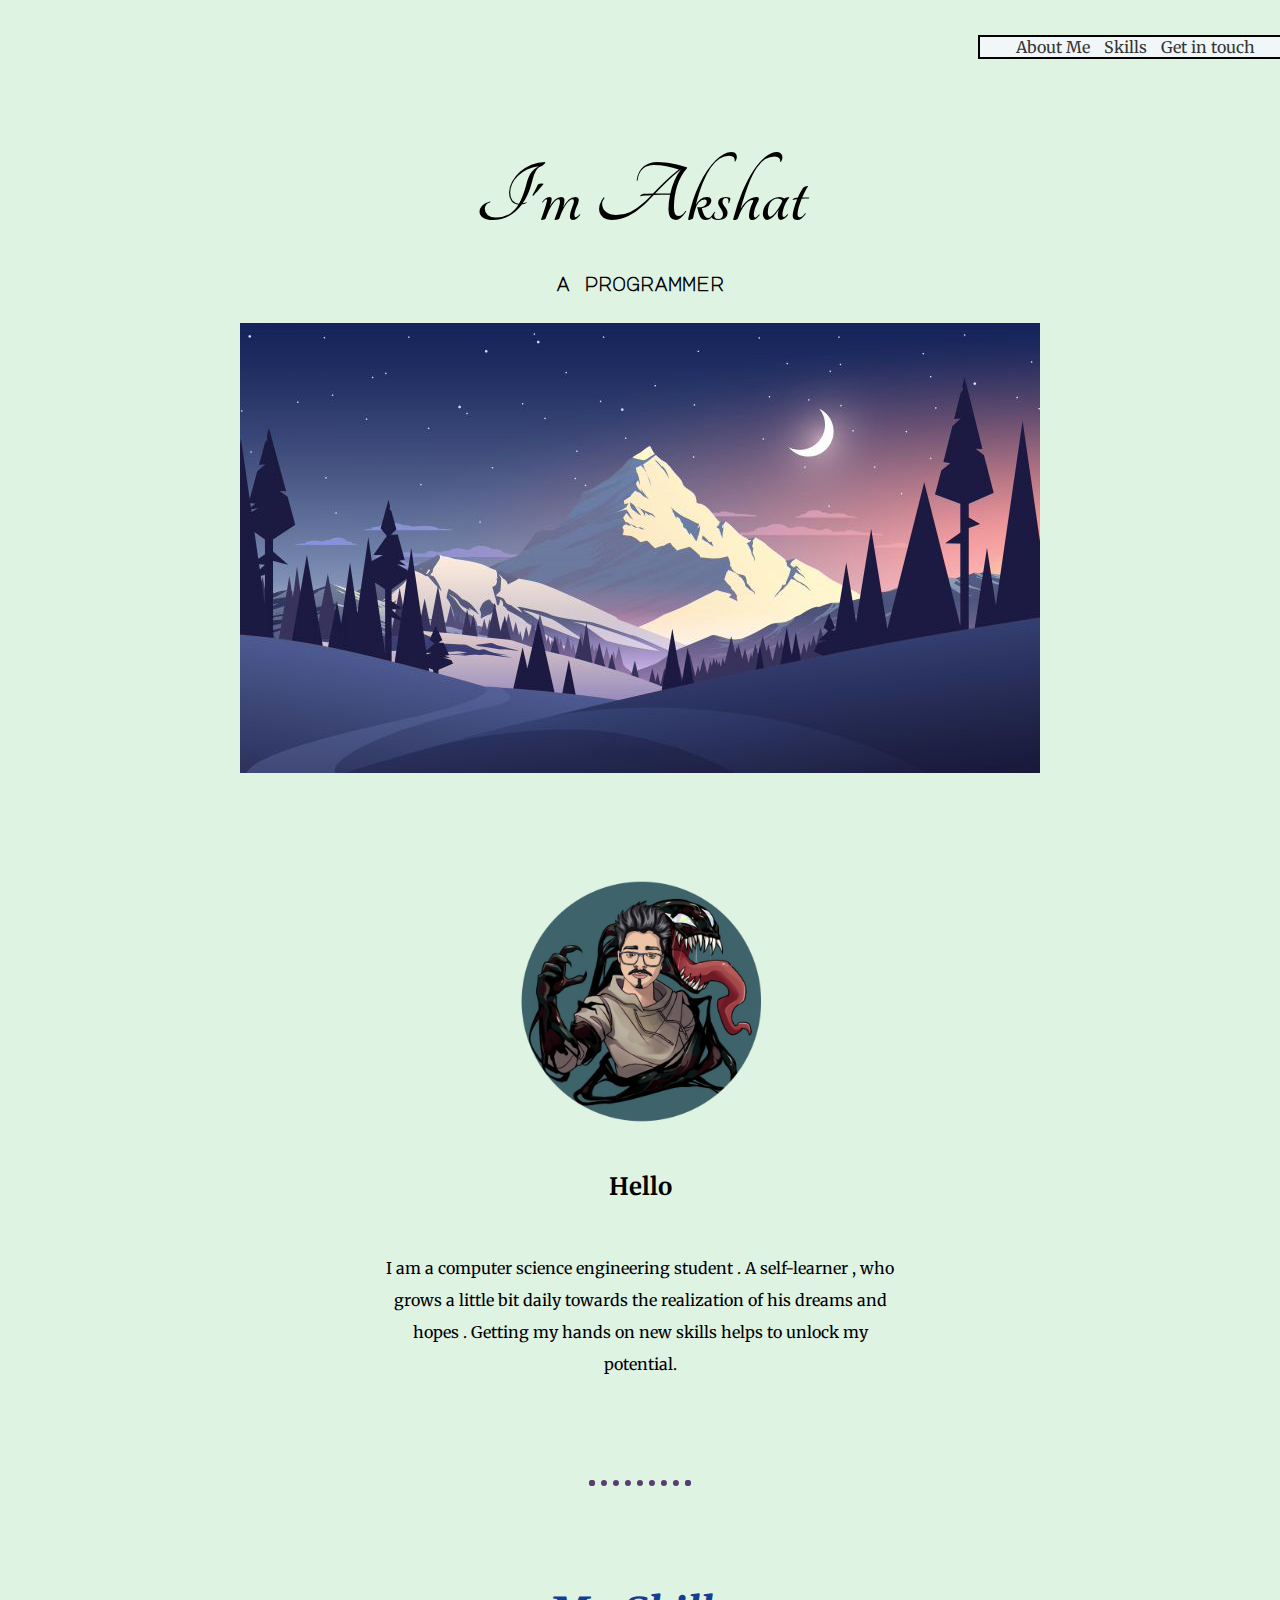
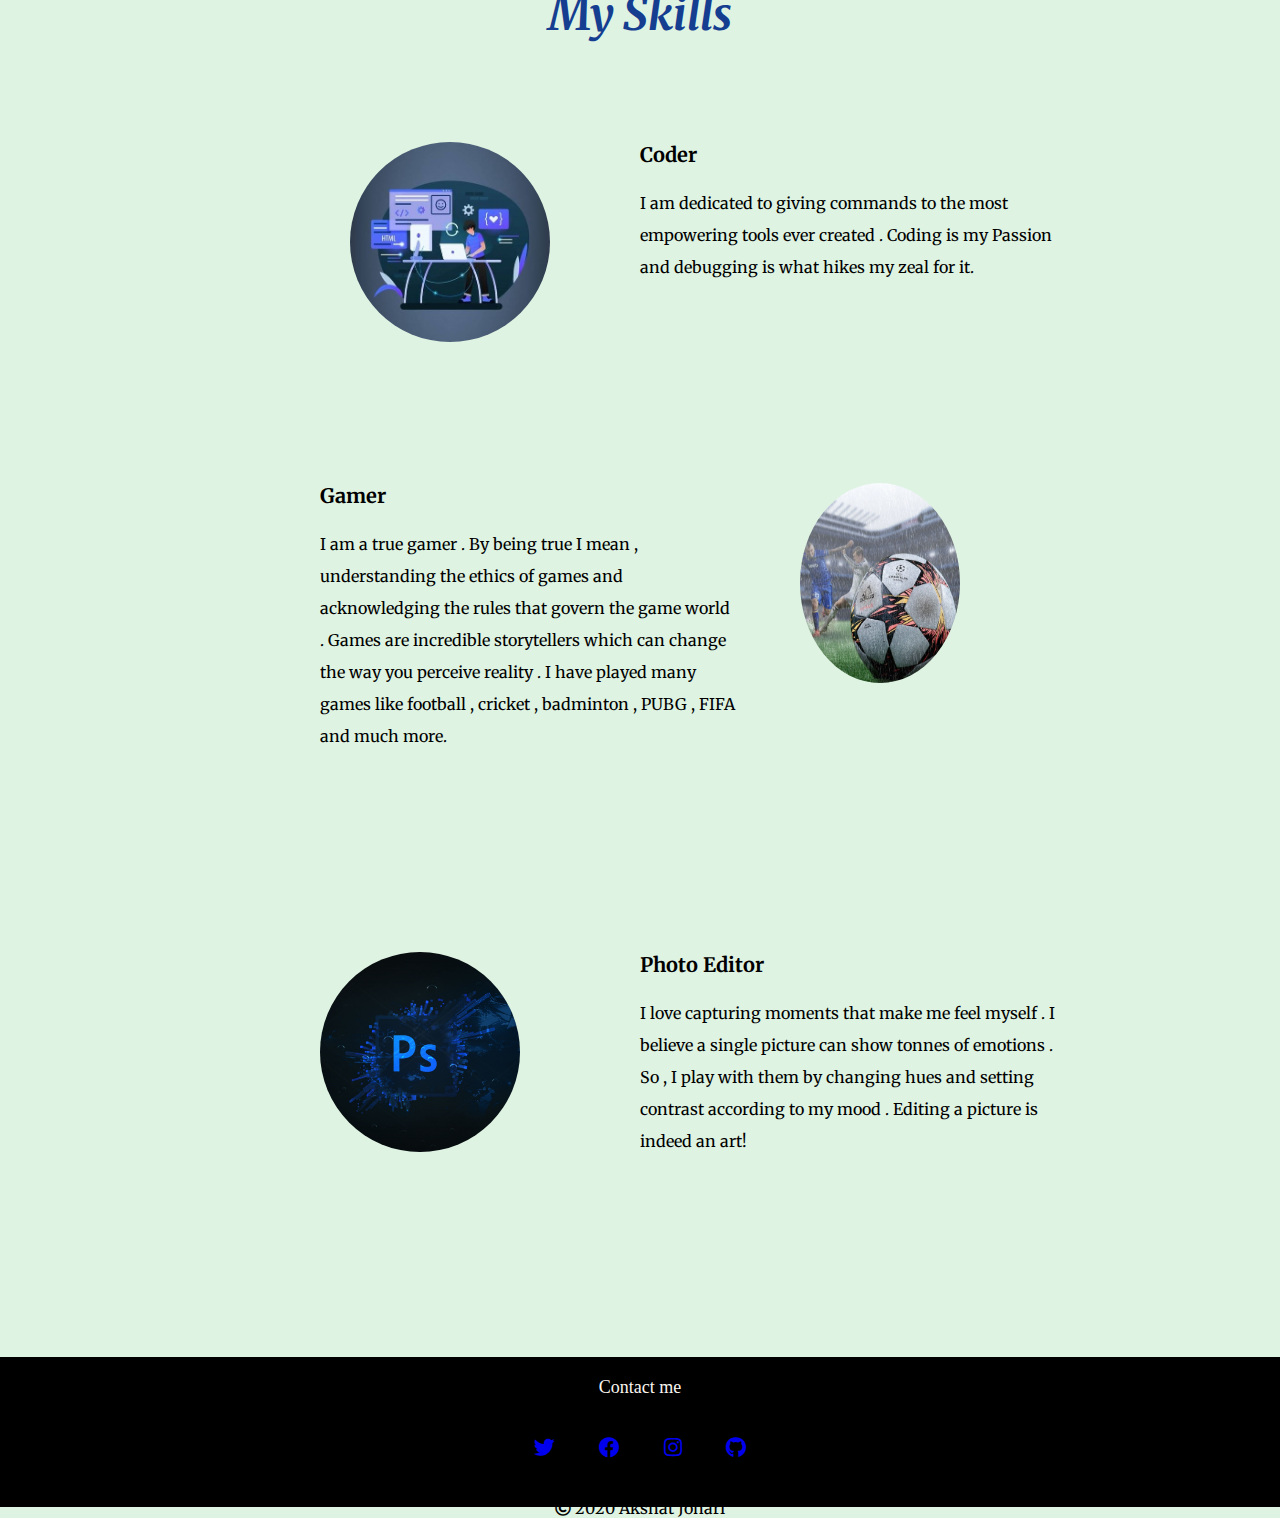
==== index.html @ bcc16926 "Update index.html" ====
<!DOCTYPE html>
<html>
<head>
    <meta charset='utf-8'>
    <meta http-equiv='X-UA-Compatible' content='IE=edge'>
    <title>Akshat Johari</title>
    <link rel="icon" href="favicon.ico">
    <meta name='viewport' content='width=device-width, initial-scale=1'>
    <link rel='stylesheet' type='text/css' media='screen' href='site1.css'>
    <script src='main.js'></script>
    <link href="https://fonts.googleapis.com/css2?family=Major+Mono+Display&family=Merriweather:ital@1&family=Tangerine:wght@700&display=swap" rel="stylesheet">
    <link rel="stylesheet" href="https://use.fontawesome.com/releases/v5.5.0/css/all.css">
</head>     
<body> 
    <div class="header">
    <a href="#about_me" class="header_content">About Me</a>
    <a href="#skills" class="header_content">Skills</a>
    <a href="#contact_me" class="header_content">Get in touch</a>
   
  

    </div>
    <div class ="top-container">
        
    <h1>I'm Akshat</h1>
    <p id="prog"><b>a programmer</b></p>

    <img src="Main.jpg" >
    </div>
    <br><br><br><br><br>
    <div class="profile" id ="about_me">
        <img src="Venom.png" height="250px" width="250px" class="venom_pic circle"><br><br>
        <h2>Hello</h2>
        <p class="intro">I am a computer science engineering student . A self-learner , who grows a little bit daily towards the realization of his dreams and hopes . Getting my hands on new skills helps to unlock my potential. </p>
    </div> 
    <hr>

    <div class ="skills" id="skills">
          <h2 id="headings">My Skills</h2>
          <div class="skills_area">
          <img src="coding_pic.jpg" class="circle coding_pic" height="200px" width="200px">
          <h3 class="h_code">Coder</h3>
          <p class="p_code">I am dedicated to giving commands to the most empowering tools ever created . Coding is my Passion and debugging is what hikes my zeal for it. <br></p>
          </div>
          <div class="skills_area">
          <img src="game_pic.jpg" class="circle game_pic" height="200px" width="200px">
          <h3 class="h_game">Gamer</h3>
          <p class="p_game">I am a true gamer . By being true I mean , understanding the ethics of games and acknowledging the rules that govern the game world . Games are incredible storytellers which can change the way you perceive reality . I have played many games like football , cricket , badminton , PUBG , FIFA and much more.</p>
          </div>
          <div class="skills_area">
          <img src="photoshop_pic.jpg" class="circle photo_editing" height="200px" width="200px">
          <h3 class="h_picedit">Photo Editor</h3>
          <p class="p_picedit">I love capturing moments that make me feel myself . I believe a single picture can show tonnes of emotions . So , I play with them by changing hues and setting contrast according to my mood . Editing a picture is indeed an art!</p>
          </div>
        </div>
    <div class="footer" >
        <br>
        <div class="social_icons" type="none">
        <a href="mailto:akshatmeerut5@gmai.com" class="btn" id="contact_me">Contact me</a><br><br>
        <a href="https://twitter.com/AkshatJohari3" target="_blank"><i class="fab fa-twitter"></i></a>
        <a href="https://www.facebook.com/profile.php?id=100016290732621" target="_blank"><i class="fab fa-facebook"></i></a>
        <a href="https://www.instagram.com/akshatmeerut5/" target="_blank"><i class="fab fa-instagram"></i></a>
        <a href="https://github.com/akshatjohari" target="_blank" ><i class="fab fa-github"></i></a>
        </div><br>
        <div class="copyright">
        <i class="far fa-copyright"></i>
        2020 Akshat Johari
        </div>
               
    </div>

</body>
</html>
---- site1.css ----
body{
    margin: 0px;
    text-align: center;
    background-color:#dff3e3;
    font-family: 'Merriweather', serif;

}
.btn {
    background: black;
    background-image: -webkit-linear-gradient(top, black, black);
    background-image: -moz-linear-gradient(top, black, black);
    background-image: -ms-linear-gradient(top, black, black);
    background-image: -o-linear-gradient(top, black, black);
    background-image: linear-gradient(to bottom, black, black);
    -webkit-border-radius: 60;
    -moz-border-radius: 60;
    border-radius: 60px;
    text-shadow: 2px 3px 2px #000000;
    -webkit-box-shadow: 3px 4px 8px #000000;
    -moz-box-shadow: 3px 4px 8px #000000;
    box-shadow: 3px 4px 8px #000000;
    font-family: Georgia;
    color: #fbf6f0;
    font-size: 18px;
    padding: 10px 20px 10px 20px;
    text-decoration: none;
  }
  
  .btn:hover {
    background: #6a097d;
    background-image: -webkit-linear-gradient(top, #6a097d, #6a097d);
    background-image: -moz-linear-gradient(top, #6a097d, #6a097d);
    background-image: -ms-linear-gradient(top, #6a097d, #6a097d);
    background-image: -o-linear-gradient(top, #6a097d, #6a097d);
    background-image: linear-gradient(to bottom, #6a097d, #6a097d);
    text-decoration: none;
    box-shadow: 0px 0px 6px 3px #dff3e3;
  }
.circle{
    border-radius: 100%;
}
.coding_pic{
    float: left;
    margin-left: 30px;
    
}
.footer{
     background-color: black;
     height: 150px;

}
#headings{
    font-size: 45px;
    color: #153e90;
    font-style: italic;
}
.h_code{
    text-align: left;
    margin-left: 320px;
}
.h_game{
     text-align: left;
}
.h_picedit{
    text-align: left;
    margin-left: 320px;
}
.header{
    height:20px;
    width:300px;
    background-color: #f1f6f9;
    position: absolute;
    right:0px;
    top:5px;
    margin-top: 30px;
    border-color:fff3b2;
    border-style: double ;
    border-width:2px 0px 2px 2px;
}
.header_content{
    text-decoration: none;
    color:#363636;
    margin-left: 10px;
    text-align: center;
}
.header_content:hover{
    font-weight: 550;
    font-style: italic;
    color: #6a097d;
}

hr{
    border: dotted #583d72 6px;
    border-bottom:none;
    width:7%;
    margin:100px auto
}
h3{
    font-size: 20px;
}

h1{
    margin-top: 150px;
    font-family: 'Tangerine', cursive;
    font-size: 90px;
    margin-bottom: 15px;
    
}
.game_pic{
    float: right;
    width: 25%;
    margin-left: 30px;
}
.intro{
    Width:40%;
    margin: 50px auto 50px;
}
p{
    line-height: 2;
}
.photo_editing{
    float: left;
    margin-right: 50px;

}
#prog{
    font-family: 'Major Mono Display', monospace;
    font-size: 1.2rem;
    font-style: normal;
}
.p_code{
    Width:65%;
    text-align: left;
    margin-left: 320px;
}
.p_game{
    Width:65%;
    text-align: left;
    margin-right:100px ;
}
.p_picedit{
    Width:65%;
    text-align: left;
    margin-left: 320px;
}
.skills_area{
    width: 50%;
    margin: 100px auto 200px;
}
.social_icons  a i{
    padding:20px;
    font-size: 1.3rem;
    border-radius: 50%;

}
.social_icons a i:hover{
    box-shadow: 0px 0px 6px 3px #dff3e3;
    color: #ffdada;
}
.top-container{
    margin-top: 105px;
}
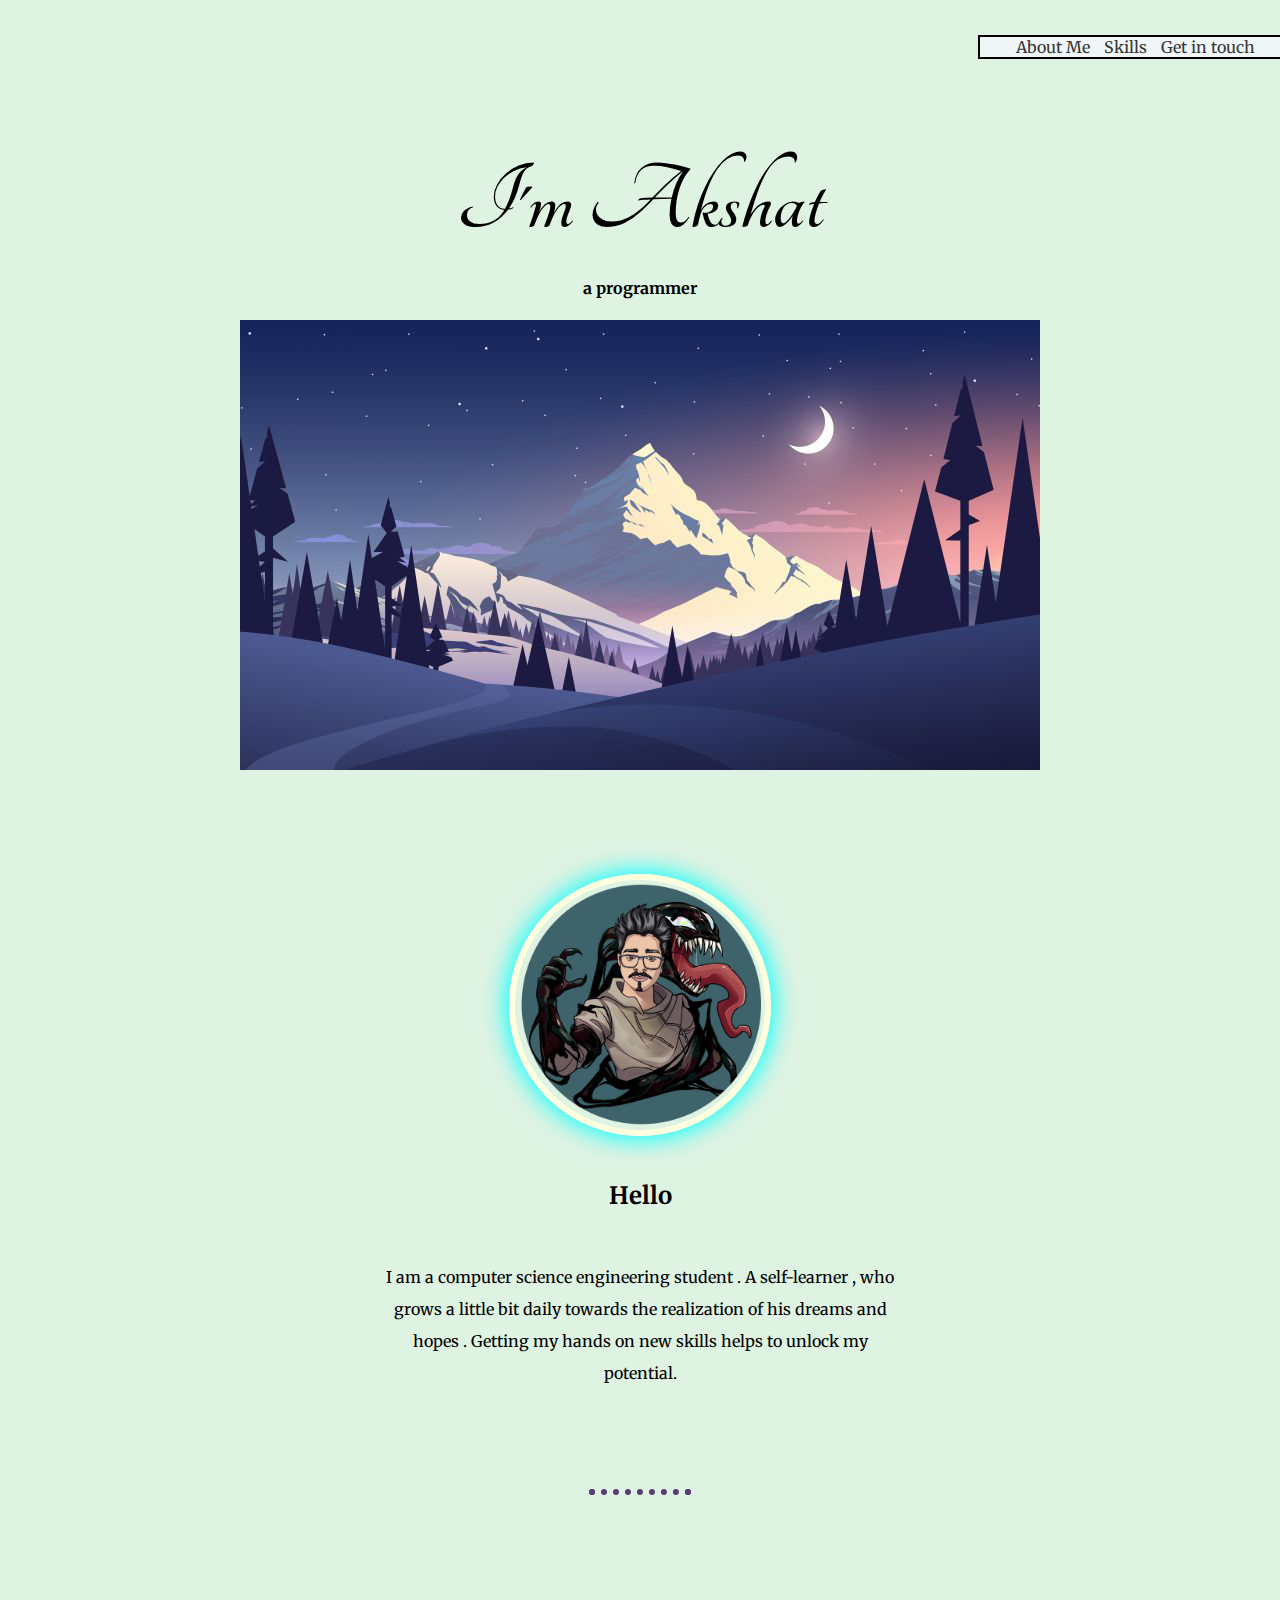
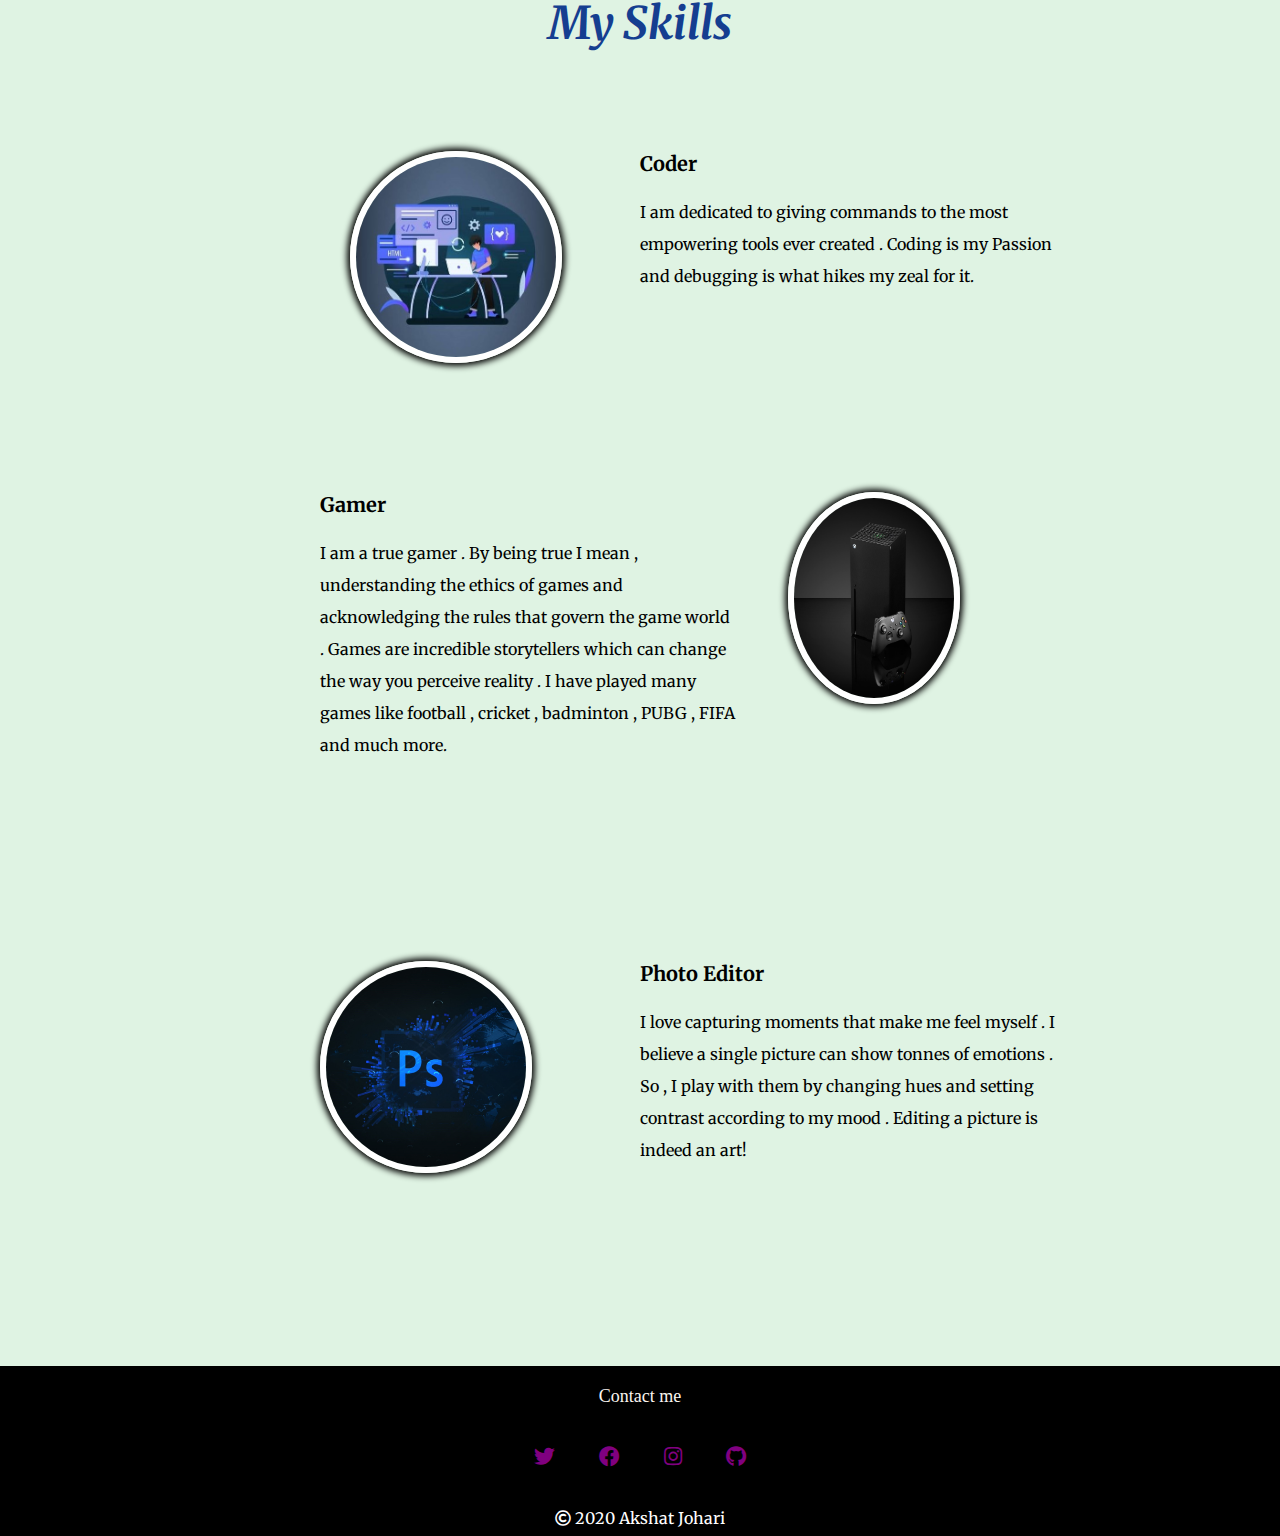
==== commit ea3450a8: "Update index.html" ====
--- a/index.html
+++ b/index.html
@@ -16,9 +16,6 @@
     <a href="#about_me" class="header_content">About Me</a>
     <a href="#skills" class="header_content">Skills</a>
     <a href="#contact_me" class="header_content">Get in touch</a>
-   
-  
-
     </div>
     <div class ="top-container">
         
--- a/site1.css
+++ b/site1.css
@@ -42,11 +42,16 @@
 .coding_pic{
     float: left;
     margin-left: 30px;
+    border: solid white 6px;
+    box-shadow: 0px 0px 6px 3px black;
     
+}
+.copyright{
+    color: white;
 }
 .footer{
      background-color: black;
-     height: 150px;
+     height: 170px;
 
 }
 #headings{
@@ -84,9 +89,9 @@
     text-align: center;
 }
 .header_content:hover{
-    font-weight: 550;
+    font-weight: 600;
     font-style: italic;
-    color: #6a097d;
+    color: #9d0191;
 }
 
 hr{
@@ -102,7 +107,7 @@
 h1{
     margin-top: 150px;
     font-family: 'Tangerine', cursive;
-    font-size: 90px;
+    font-size: 100px;
     margin-bottom: 15px;
     
 }
@@ -110,6 +115,8 @@
     float: right;
     width: 25%;
     margin-left: 30px;
+    border: solid white 6px;
+    box-shadow: 0px 0px 6px 3px black;
 }
 .intro{
     Width:40%;
@@ -121,8 +128,11 @@
 .photo_editing{
     float: left;
     margin-right: 50px;
+    border: solid white 6px;
+    box-shadow: 0px 0px 6px 3px black;
 
 }
+.
 #prog{
     font-family: 'Major Mono Display', monospace;
     font-size: 1.2rem;
@@ -151,6 +161,7 @@
     padding:20px;
     font-size: 1.3rem;
     border-radius: 50%;
+    color: purple;
 
 }
 .social_icons a i:hover{
@@ -159,4 +170,8 @@
 }
 .top-container{
     margin-top: 105px;
-}+}
+.venom_pic{
+    border: solid lightyellow 6px;
+    box-shadow: 0px 0px 25px 3px cyan;    
+}
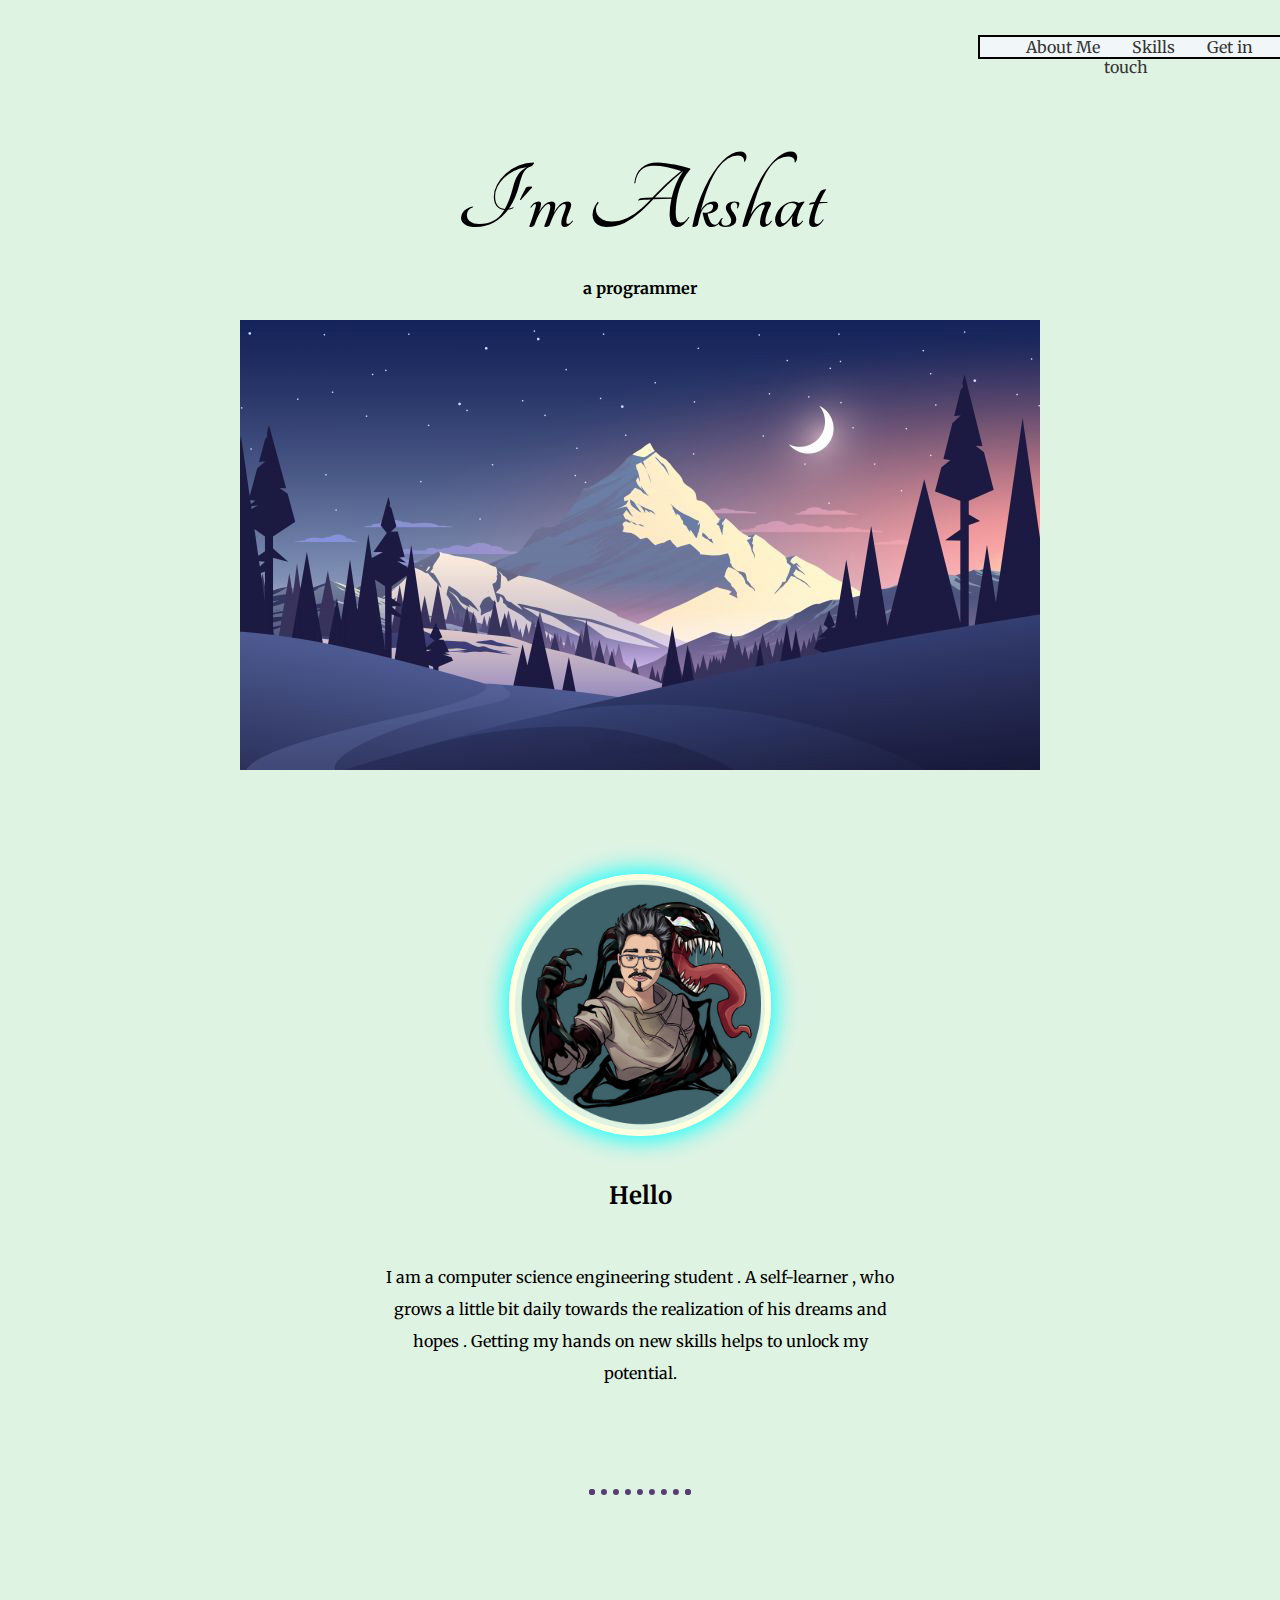
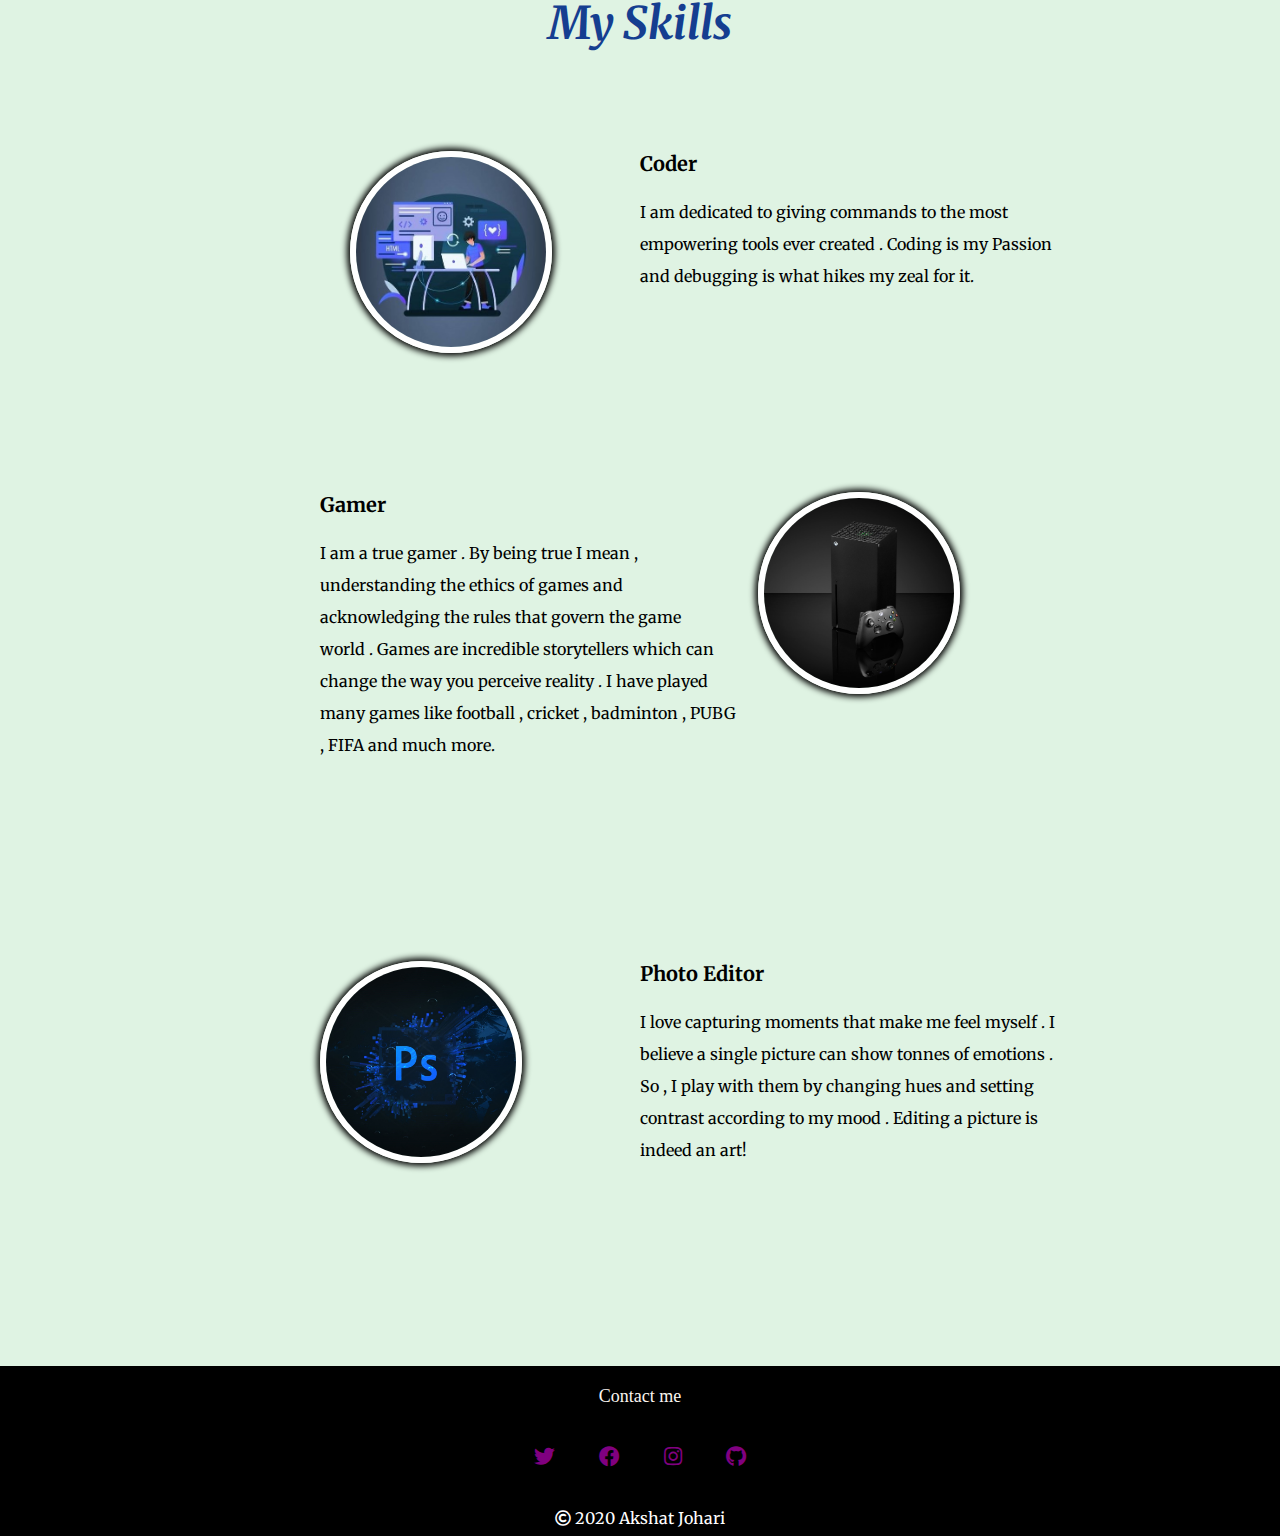
==== commit 2854ea5b: "Update index.html" ====
--- a/index.html
+++ b/index.html
@@ -53,7 +53,7 @@
     <div class="footer" >
         <br>
         <div class="social_icons" type="none">
-        <a href="mailto:akshatmeerut5@gmai.com" class="btn" id="contact_me">Contact me</a><br><br>
+        <a href="mailto:akshatmeerut5@gmail.com" class="btn" id="contact_me">Contact me</a><br><br>
         <a href="https://twitter.com/AkshatJohari3" target="_blank"><i class="fab fa-twitter"></i></a>
         <a href="https://www.facebook.com/profile.php?id=100016290732621" target="_blank"><i class="fab fa-facebook"></i></a>
         <a href="https://www.instagram.com/akshatmeerut5/" target="_blank"><i class="fab fa-instagram"></i></a>
--- a/site1.css
+++ b/site1.css
@@ -44,6 +44,8 @@
     margin-left: 30px;
     border: solid white 6px;
     box-shadow: 0px 0px 6px 3px black;
+    height: 190px;
+    width: 190px;
     
 }
 .copyright{
@@ -78,7 +80,7 @@
     right:0px;
     top:5px;
     margin-top: 30px;
-    border-color:fff3b2;
+    border-color:black;
     border-style: double ;
     border-width:2px 0px 2px 2px;
 }
@@ -87,6 +89,7 @@
     color:#363636;
     margin-left: 10px;
     text-align: center;
+    padding: 9px;
 }
 .header_content:hover{
     font-weight: 600;
@@ -117,6 +120,8 @@
     margin-left: 30px;
     border: solid white 6px;
     box-shadow: 0px 0px 6px 3px black;
+    height: 190px;
+    width: 190px;
 }
 .intro{
     Width:40%;
@@ -130,7 +135,8 @@
     margin-right: 50px;
     border: solid white 6px;
     box-shadow: 0px 0px 6px 3px black;
-
+    height: 190px;
+    width: 190px;
 }
 .
 #prog{
